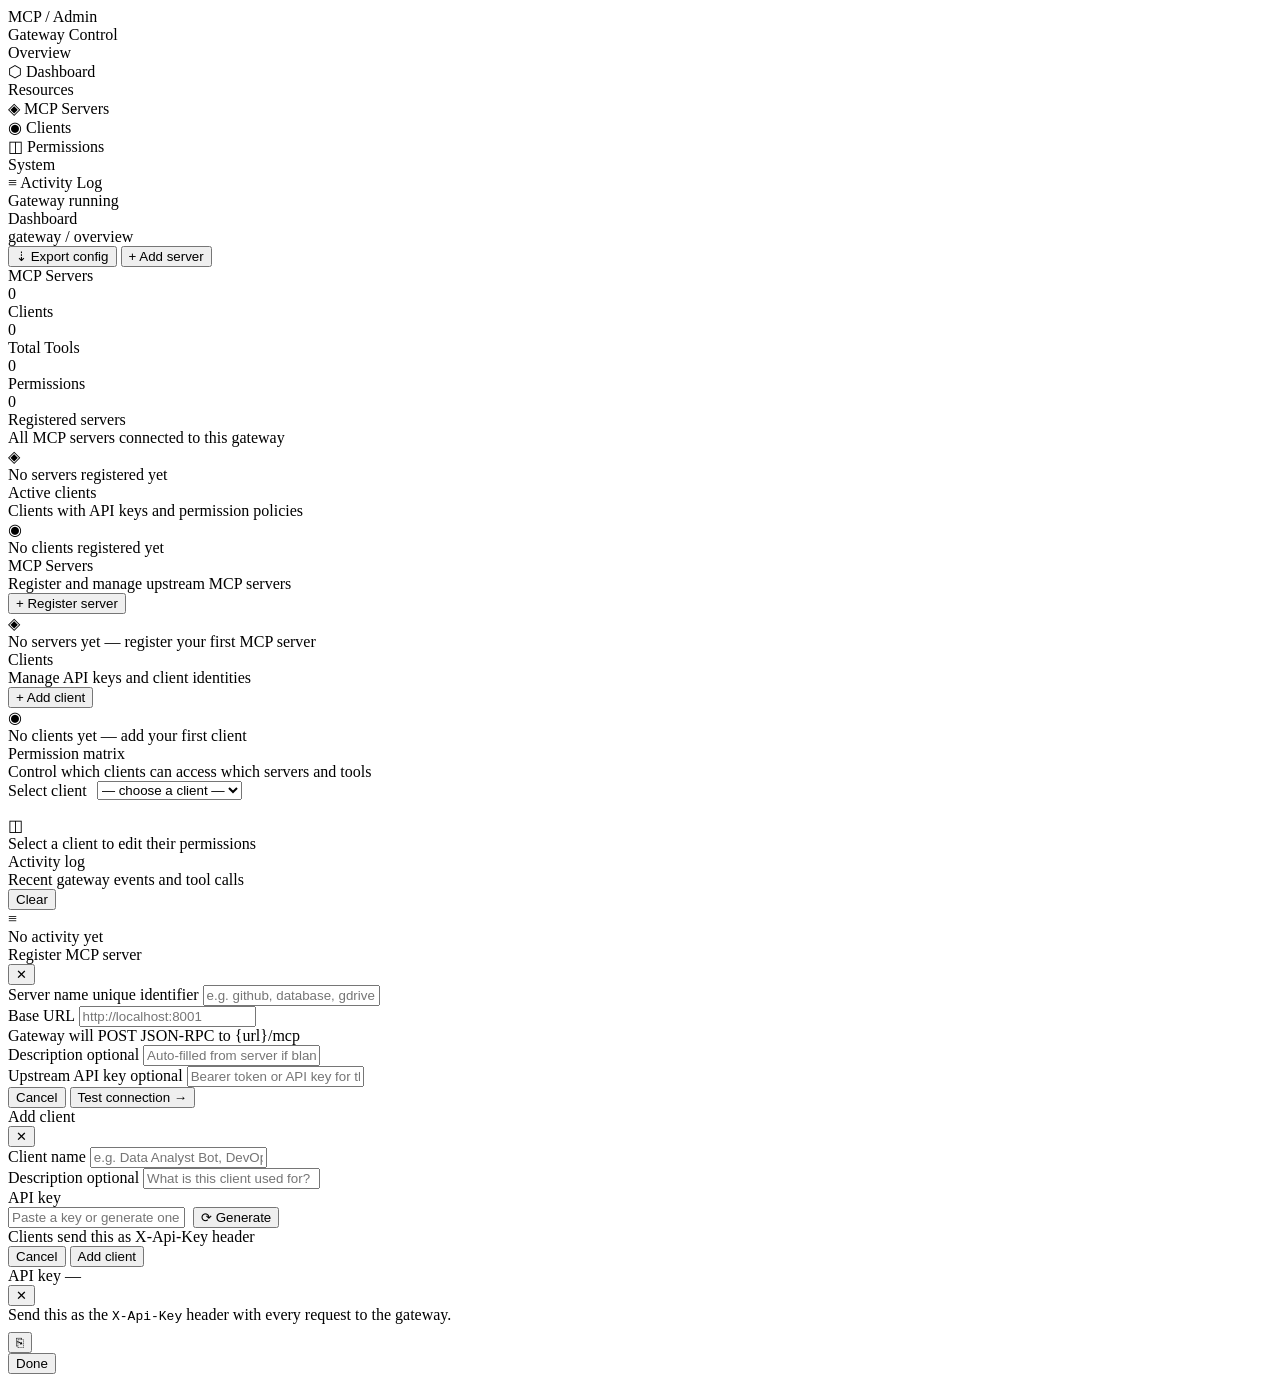
==== src/ui/index.html @ a5937c84 "first commit" ====
<!DOCTYPE html>
<html lang="en">
<head>
<meta charset="UTF-8">
<meta name="viewport" content="width=device-width, initial-scale=1.0">
<title>MCP Gateway — Admin</title>
<link rel="preconnect" href="https://fonts.googleapis.com">
<link href="https://fonts.googleapis.com/css2?family=IBM+Plex+Mono:wght@400;500&family=IBM+Plex+Sans:wght@300;400;500&display=swap" rel="stylesheet">
<link rel="stylesheet" href="/ui/styles.css">
</head>
<body>

<!-- Sidebar -->
<aside class="sidebar">
  <div class="logo">
    <div class="logo-mark">MCP / Admin</div>
    <div class="logo-name">Gateway Control</div>
  </div>
  <nav class="nav">
    <div class="nav-section">Overview</div>
    <div class="nav-item active" data-page="dashboard" onclick="showPage('dashboard')">
      <span class="nav-icon">⬡</span> Dashboard
    </div>
    <div class="nav-section">Resources</div>
    <div class="nav-item" data-page="servers" onclick="showPage('servers')">
      <span class="nav-icon">◈</span> MCP Servers
    </div>
    <div class="nav-item" data-page="clients" onclick="showPage('clients')">
      <span class="nav-icon">◉</span> Clients
    </div>
    <div class="nav-item" data-page="permissions" onclick="showPage('permissions')">
      <span class="nav-icon">◫</span> Permissions
    </div>
    <div class="nav-section">System</div>
    <div class="nav-item" data-page="logs" onclick="showPage('logs')">
      <span class="nav-icon">≡</span> Activity Log
    </div>
  </nav>
  <div class="sidebar-footer">
    <span class="status-dot"></span>
    <span class="status-text">Gateway running</span>
  </div>
</aside>

<!-- Main -->
<main class="main">

  <!-- Topbar -->
  <div class="topbar">
    <div>
      <div class="page-title" id="topbar-title">Dashboard</div>
      <div class="page-breadcrumb" id="topbar-crumb">gateway / overview</div>
    </div>
    <div class="topbar-actions">
      <button class="btn btn-ghost btn-sm" onclick="exportConfig()">⇣ Export config</button>
      <button class="btn btn-primary btn-sm" id="topbar-action-btn" onclick="topbarAction()">+ Add server</button>
    </div>
  </div>

  <!-- ─── DASHBOARD ─── -->
  <div class="content">
  <div class="page active" id="page-dashboard">
    <div class="stats-row">
      <div class="stat-card">
        <div class="stat-label">MCP Servers</div>
        <div class="stat-value stat-accent" id="stat-servers">0</div>
      </div>
      <div class="stat-card">
        <div class="stat-label">Clients</div>
        <div class="stat-value" id="stat-clients">0</div>
      </div>
      <div class="stat-card">
        <div class="stat-label">Total Tools</div>
        <div class="stat-value" id="stat-tools">0</div>
      </div>
      <div class="stat-card">
        <div class="stat-label">Permissions</div>
        <div class="stat-value" id="stat-perms">0</div>
      </div>
    </div>

    <div class="section-header">
      <div>
        <div class="section-title">Registered servers</div>
        <div class="section-subtitle">All MCP servers connected to this gateway</div>
      </div>
    </div>
    <div class="table-wrap" id="dash-servers-table">
      <div class="empty-state"><div class="empty-icon">◈</div>No servers registered yet</div>
    </div>

    <div class="section-header">
      <div>
        <div class="section-title">Active clients</div>
        <div class="section-subtitle">Clients with API keys and permission policies</div>
      </div>
    </div>
    <div class="table-wrap" id="dash-clients-table">
      <div class="empty-state"><div class="empty-icon">◉</div>No clients registered yet</div>
    </div>
  </div>

  <!-- ─── SERVERS PAGE ─── -->
  <div class="page" id="page-servers">
    <div class="section-header">
      <div>
        <div class="section-title">MCP Servers</div>
        <div class="section-subtitle">Register and manage upstream MCP servers</div>
      </div>
      <button class="btn btn-primary btn-sm" onclick="openAddServerModal()">+ Register server</button>
    </div>
    <div class="table-wrap" id="servers-table">
      <div class="empty-state"><div class="empty-icon">◈</div>No servers yet — register your first MCP server</div>
    </div>
  </div>

  <!-- ─── CLIENTS PAGE ─── -->
  <div class="page" id="page-clients">
    <div class="section-header">
      <div>
        <div class="section-title">Clients</div>
        <div class="section-subtitle">Manage API keys and client identities</div>
      </div>
      <button class="btn btn-primary btn-sm" onclick="openAddClientModal()">+ Add client</button>
    </div>
    <div class="table-wrap" id="clients-table">
      <div class="empty-state"><div class="empty-icon">◉</div>No clients yet — add your first client</div>
    </div>
  </div>

  <!-- ─── PERMISSIONS PAGE ─── -->
  <div class="page" id="page-permissions">
    <div class="section-header">
      <div>
        <div class="section-title">Permission matrix</div>
        <div class="section-subtitle">Control which clients can access which servers and tools</div>
      </div>
    </div>

    <div style="margin-bottom:16px; display:flex; gap:10px; align-items:center;">
      <label class="form-label" style="margin:0; white-space:nowrap">Select client</label>
      <select class="form-select" style="max-width:260px;" id="perm-client-select" onchange="renderPermMatrix()">
        <option value="">— choose a client —</option>
      </select>
      <button class="btn btn-primary btn-sm" onclick="savePermissions()" id="save-perm-btn" style="display:none">Save permissions</button>
    </div>

    <div id="perm-matrix-wrap">
      <div class="empty-state" style="background:var(--bg2);border:1px solid var(--border);border-radius:var(--radius);">
        <div class="empty-icon">◫</div>Select a client to edit their permissions
      </div>
    </div>
  </div>

  <!-- ─── LOGS PAGE ─── -->
  <div class="page" id="page-logs">
    <div class="section-header">
      <div>
        <div class="section-title">Activity log</div>
        <div class="section-subtitle">Recent gateway events and tool calls</div>
      </div>
      <button class="btn btn-ghost btn-sm" onclick="clearLogs()">Clear</button>
    </div>
    <div class="table-wrap" id="logs-wrap">
      <div class="empty-state"><div class="empty-icon">≡</div>No activity yet</div>
    </div>
  </div>
  </div>
</main>

<!-- ── Modal: Add Server ── -->
<div class="modal-overlay" id="modal-server">
  <div class="modal" style="width:600px">
    <div class="modal-header">
      <div class="modal-title">Register MCP server</div>
      <button class="modal-close" onclick="closeModal('modal-server')">✕</button>
    </div>
    <div class="modal-body">
      <!-- Step 1: connection details -->
      <div id="srv-step1">
        <div class="form-group">
          <label class="form-label">Server name <span>unique identifier</span></label>
          <input class="form-input" id="srv-name" placeholder="e.g. github, database, gdrive">
        </div>
        <div class="form-group">
          <label class="form-label">Base URL</label>
          <input class="form-input" id="srv-url" placeholder="http://localhost:8001">
          <div class="form-hint">Gateway will POST JSON-RPC to {url}/mcp</div>
        </div>
        <div class="form-group">
          <label class="form-label">Description <span>optional</span></label>
          <input class="form-input" id="srv-desc" placeholder="Auto-filled from server if blank">
        </div>
        <div class="form-group">
          <label class="form-label">Upstream API key <span>optional</span></label>
          <input class="form-input" id="srv-key" placeholder="Bearer token or API key for this server" type="password">
        </div>
      </div>

      <!-- Step 2: preview results -->
      <div id="srv-preview" style="display:none">
        <div id="srv-preview-status" style="margin-bottom:14px;padding:10px 14px;border-radius:8px;font-size:13px;"></div>
        <div id="srv-preview-tabs" style="display:none">
          <div style="display:flex;gap:6px;margin-bottom:12px;" id="srv-tab-bar">
            <button class="btn btn-ghost btn-sm srv-tab active" onclick="showSrvTab('tools')" data-tab="tools">Tools <span id="tc" class="badge badge-blue" style="margin-left:4px">0</span></button>
            <button class="btn btn-ghost btn-sm srv-tab" onclick="showSrvTab('resources')" data-tab="resources">Resources <span id="rc" class="badge badge-amber" style="margin-left:4px">0</span></button>
            <button class="btn btn-ghost btn-sm srv-tab" onclick="showSrvTab('prompts')" data-tab="prompts">Prompts <span id="pc" class="badge badge-gray" style="margin-left:4px">0</span></button>
          </div>
          <div id="srv-tab-tools" class="srv-tab-pane" style="max-height:220px;overflow-y:auto;"></div>
          <div id="srv-tab-resources" class="srv-tab-pane" style="display:none;max-height:220px;overflow-y:auto;"></div>
          <div id="srv-tab-prompts" class="srv-tab-pane" style="display:none;max-height:220px;overflow-y:auto;"></div>
        </div>
      </div>
    </div>
    <div class="modal-footer">
      <button class="btn btn-ghost" id="srv-back-btn" onclick="srvBack()" style="display:none">← Back</button>
      <button class="btn btn-ghost" onclick="closeModal('modal-server')">Cancel</button>
      <button class="btn btn-primary" id="srv-main-btn" onclick="srvMainAction()">Test connection →</button>
    </div>
  </div>
</div>

<!-- ── Modal: Add Client ── -->
<div class="modal-overlay" id="modal-client">
  <div class="modal">
    <div class="modal-header">
      <div class="modal-title">Add client</div>
      <button class="modal-close" onclick="closeModal('modal-client')">✕</button>
    </div>
    <div class="modal-body">
      <div class="form-group">
        <label class="form-label">Client name</label>
        <input class="form-input" id="cli-name" placeholder="e.g. Data Analyst Bot, DevOps Agent">
      </div>
      <div class="form-group">
        <label class="form-label">Description <span>optional</span></label>
        <input class="form-input" id="cli-desc" placeholder="What is this client used for?">
      </div>
      <div class="form-group">
        <label class="form-label">API key</label>
        <div style="display:flex; gap:8px;">
          <input class="form-input" id="cli-key" placeholder="Paste a key or generate one">
          <button class="btn btn-ghost" onclick="generateKey()" style="white-space:nowrap; flex-shrink:0;">⟳ Generate</button>
        </div>
        <div class="form-hint">Clients send this as X-Api-Key header</div>
      </div>
    </div>
    <div class="modal-footer">
      <button class="btn btn-ghost" onclick="closeModal('modal-client')">Cancel</button>
      <button class="btn btn-primary" onclick="saveClient()">Add client</button>
    </div>
  </div>
</div>

<!-- ── Modal: View Key ── -->
<div class="modal-overlay" id="modal-key">
  <div class="modal">
    <div class="modal-header">
      <div class="modal-title">API key — <span id="key-modal-client"></span></div>
      <button class="modal-close" onclick="closeModal('modal-key')">✕</button>
    </div>
    <div class="modal-body">
      <div class="form-hint" style="margin-bottom:8px;">Send this as the <code style="color:var(--accent)">X-Api-Key</code> header with every request to the gateway.</div>
      <div class="key-display">
        <div class="key-value" id="key-modal-value"></div>
        <button class="key-copy" onclick="copyKey()" title="Copy">⎘</button>
      </div>
    </div>
    <div class="modal-footer">
      <button class="btn btn-primary" onclick="closeModal('modal-key')">Done</button>
    </div>
  </div>
</div>

<script src="/ui/app.js"></script>
</body>
</html>
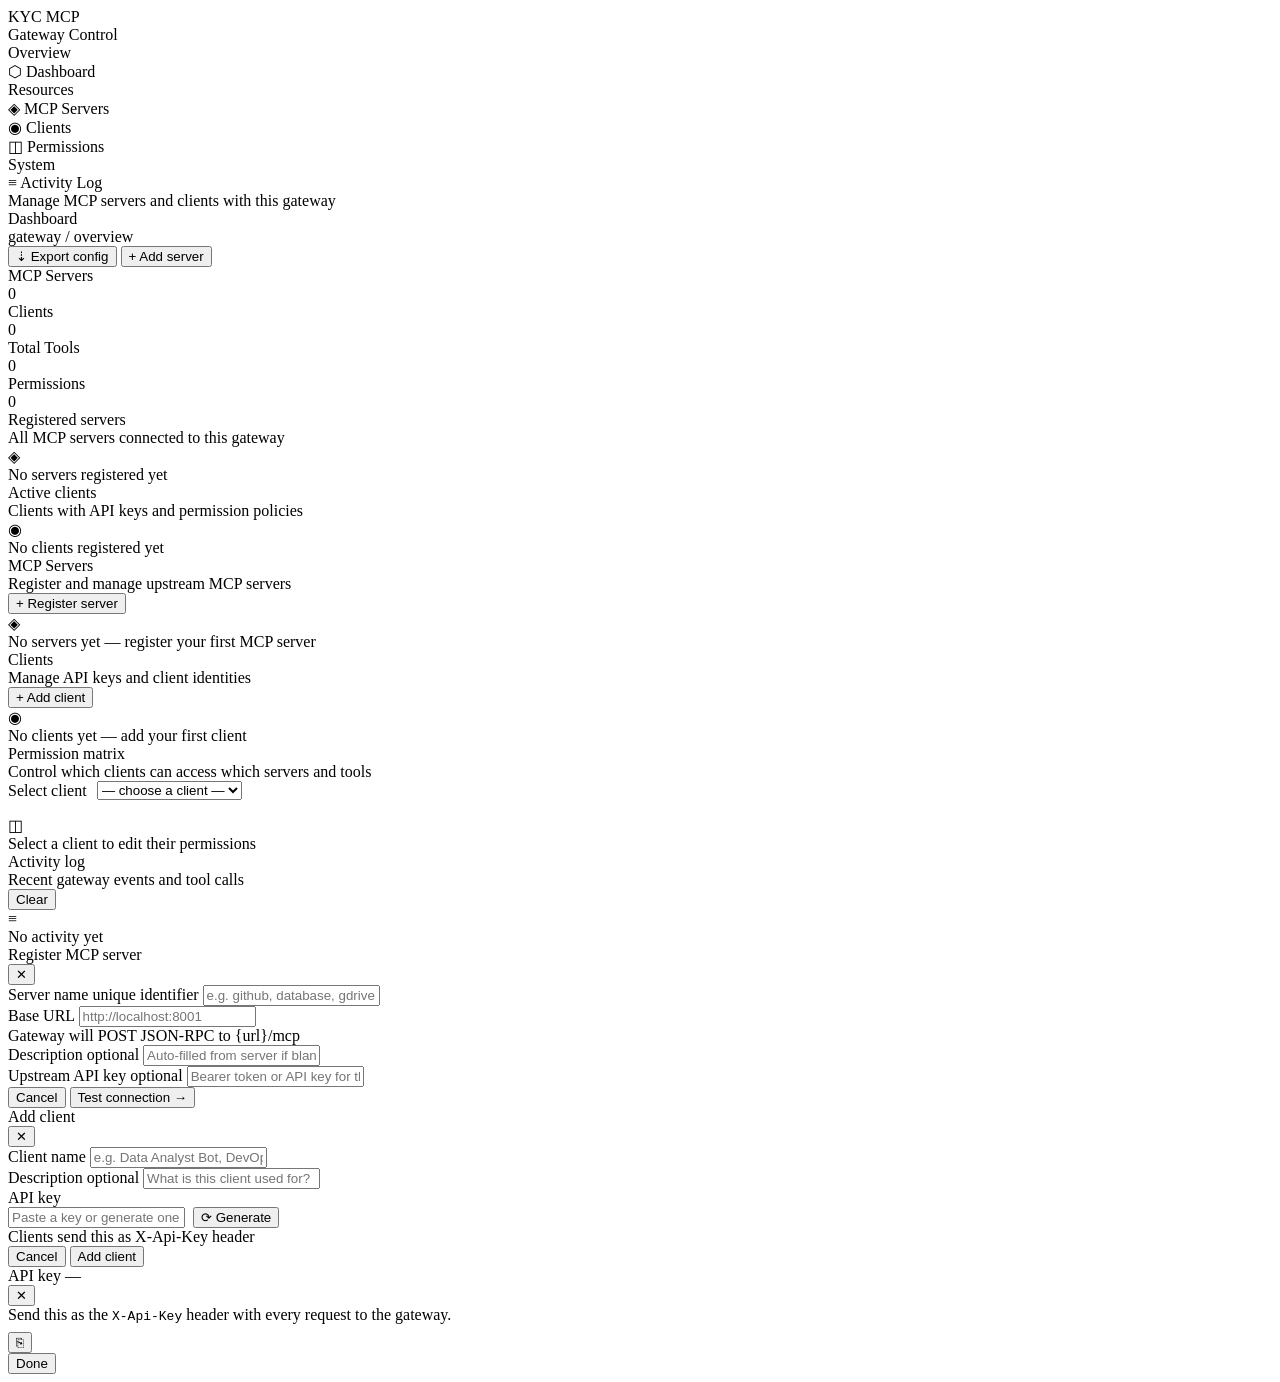
==== commit 02d26460: "improvise the mcp server compatibility" ====
--- a/src/ui/index.html
+++ b/src/ui/index.html
@@ -3,7 +3,10 @@
 <head>
 <meta charset="UTF-8">
 <meta name="viewport" content="width=device-width, initial-scale=1.0">
-<title>MCP Gateway — Admin</title>
+<title>KYC MCP Gateway</title>
+<link rel="icon" type="image/x-icon" href="/ui/favicon.ico">
+<!-- favicon="data:image/svg+xml,<svg xmlns=%22http://www.w3.org/2000/svg%22 viewBox=%220 0 100 100%22><text y=%22.9em%22 font-size=%2290%22>⚡</text></svg>" -->
+<!-- <link favicon="data:image/svg+xml,<svg xmlns=%22http://www.w3.org/2000/svg%22 viewBox=%220 0 100 100%22><text y=%22.9em%22 font-size=%2290%22>⚡</text></svg>" -->
 <link rel="preconnect" href="https://fonts.googleapis.com">
 <link href="https://fonts.googleapis.com/css2?family=IBM+Plex+Mono:wght@400;500&family=IBM+Plex+Sans:wght@300;400;500&display=swap" rel="stylesheet">
 <link rel="stylesheet" href="/ui/styles.css">
@@ -13,7 +16,7 @@
 <!-- Sidebar -->
 <aside class="sidebar">
   <div class="logo">
-    <div class="logo-mark">MCP / Admin</div>
+    <div class="logo-mark">KYC MCP</div>
     <div class="logo-name">Gateway Control</div>
   </div>
   <nav class="nav">
@@ -37,8 +40,9 @@
     </div>
   </nav>
   <div class="sidebar-footer">
-    <span class="status-dot"></span>
-    <span class="status-text">Gateway running</span>
+    
+    <!-- <span class="status-dot"></span> -->
+    <span id="footer-status">Manage MCP servers and clients with this gateway</span>
   </div>
 </aside>
 
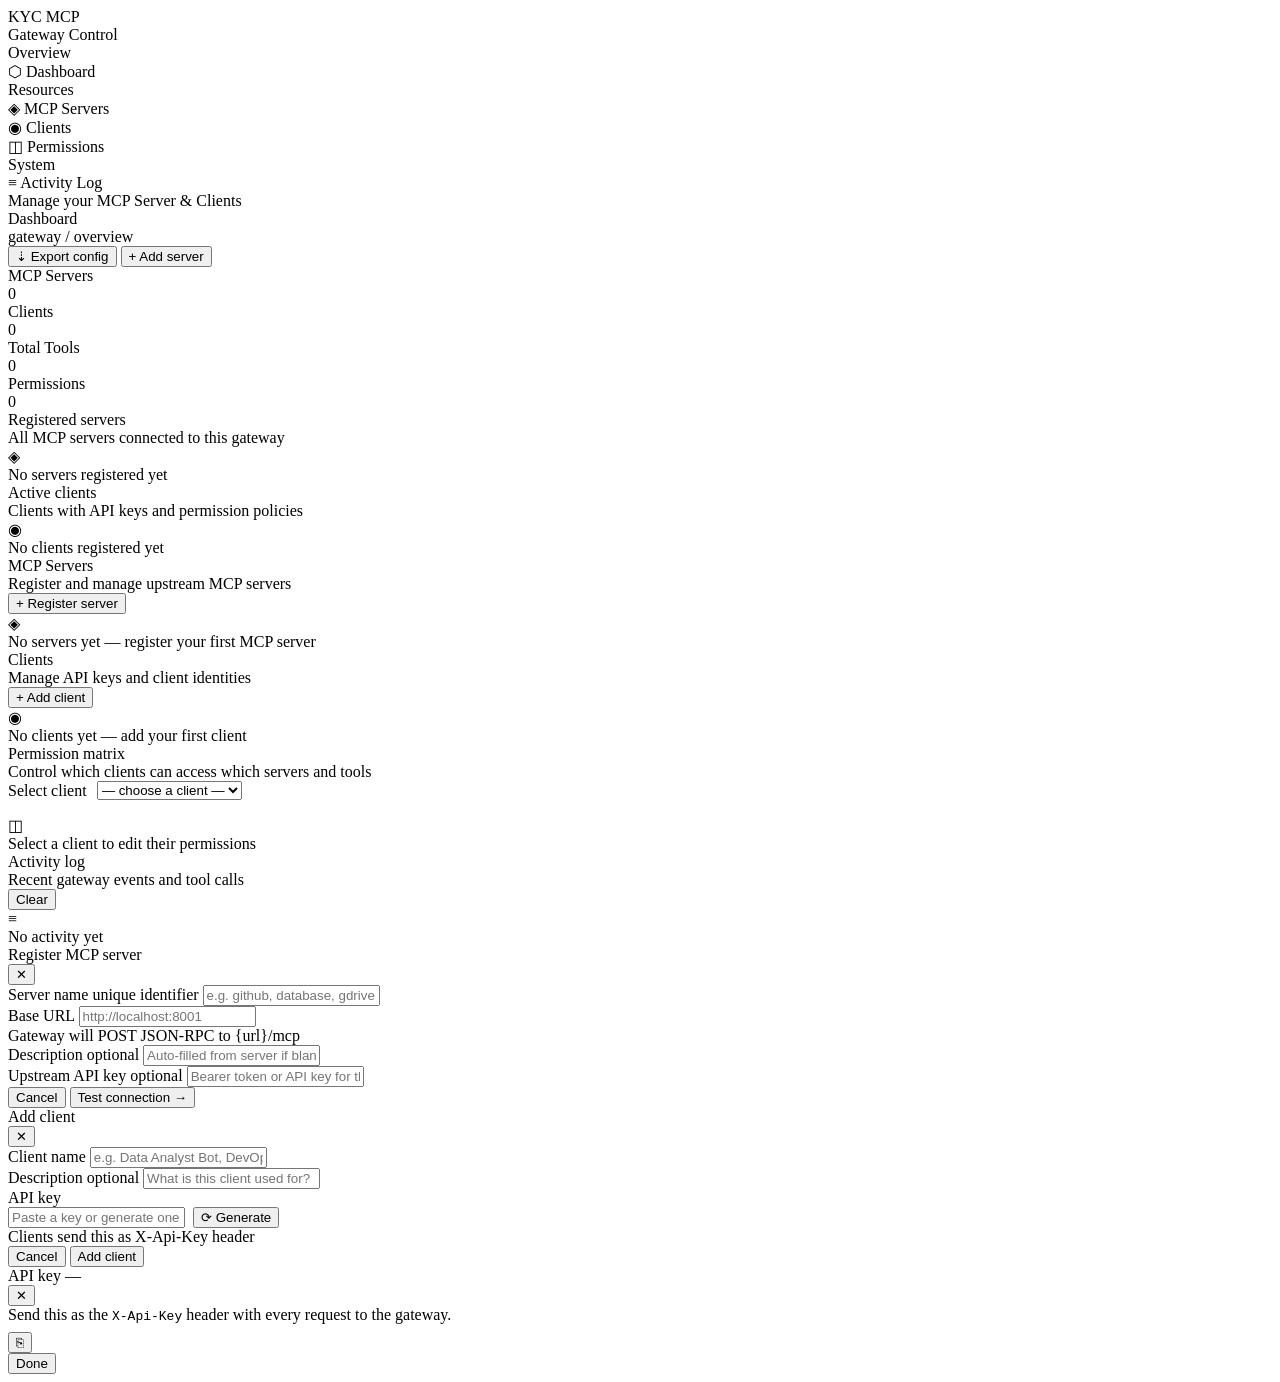
==== commit 85166629: "updated the sse server issue" ====
--- a/src/ui/index.html
+++ b/src/ui/index.html
@@ -4,7 +4,7 @@
 <meta charset="UTF-8">
 <meta name="viewport" content="width=device-width, initial-scale=1.0">
 <title>KYC MCP Gateway</title>
-<link rel="icon" type="image/x-icon" href="/ui/favicon.ico">
+<!-- <link rel="icon" type="image/x-icon" href="/ui/favicon.ico"> -->
 <!-- favicon="data:image/svg+xml,<svg xmlns=%22http://www.w3.org/2000/svg%22 viewBox=%220 0 100 100%22><text y=%22.9em%22 font-size=%2290%22>⚡</text></svg>" -->
 <!-- <link favicon="data:image/svg+xml,<svg xmlns=%22http://www.w3.org/2000/svg%22 viewBox=%220 0 100 100%22><text y=%22.9em%22 font-size=%2290%22>⚡</text></svg>" -->
 <link rel="preconnect" href="https://fonts.googleapis.com">
@@ -40,9 +40,7 @@
     </div>
   </nav>
   <div class="sidebar-footer">
-    
-    <!-- <span class="status-dot"></span> -->
-    <span id="footer-status">Manage MCP servers and clients with this gateway</span>
+    <span id="footer-status" class="status-text">Manage your MCP Server & Clients</span>
   </div>
 </aside>
 
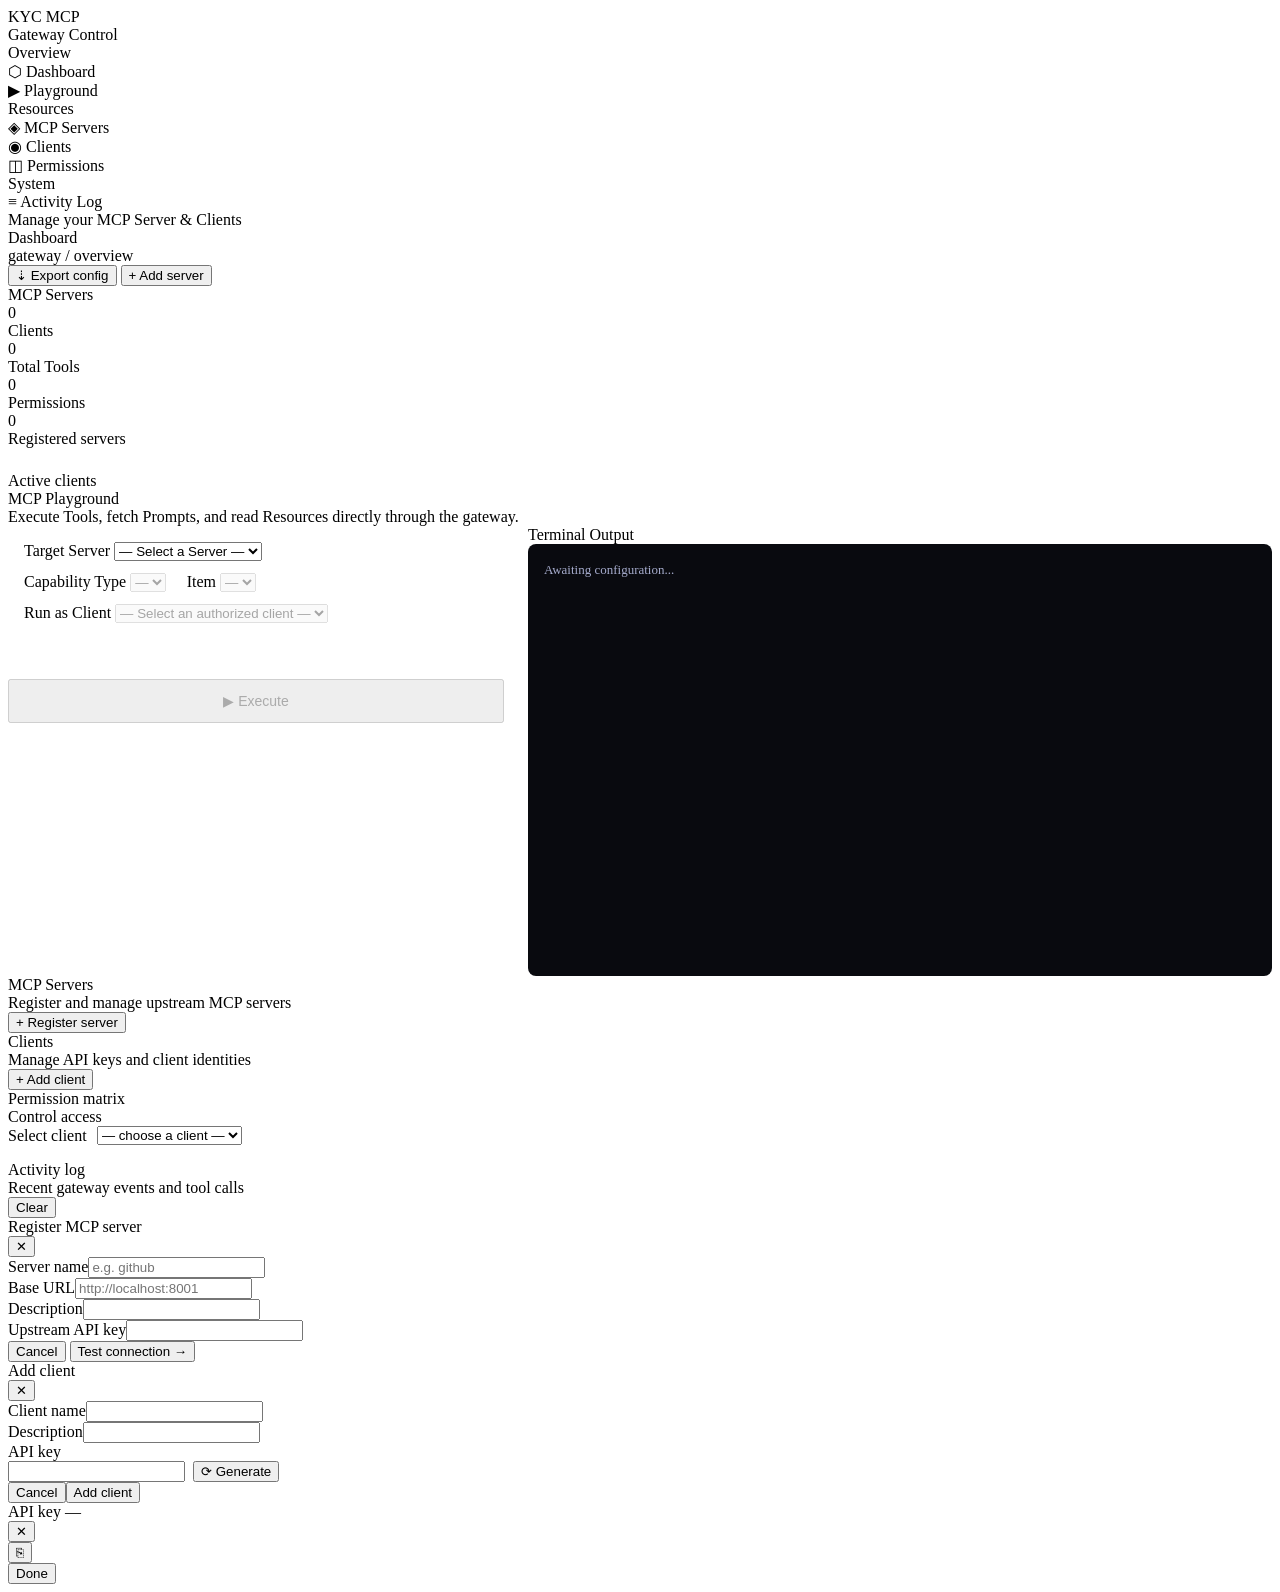
==== commit 1be4c7ca: "added play ground to test server capability" ====
--- a/src/ui/index.html
+++ b/src/ui/index.html
@@ -4,16 +4,26 @@
 <meta charset="UTF-8">
 <meta name="viewport" content="width=device-width, initial-scale=1.0">
 <title>KYC MCP Gateway</title>
-<!-- <link rel="icon" type="image/x-icon" href="/ui/favicon.ico"> -->
-<!-- favicon="data:image/svg+xml,<svg xmlns=%22http://www.w3.org/2000/svg%22 viewBox=%220 0 100 100%22><text y=%22.9em%22 font-size=%2290%22>⚡</text></svg>" -->
-<!-- <link favicon="data:image/svg+xml,<svg xmlns=%22http://www.w3.org/2000/svg%22 viewBox=%220 0 100 100%22><text y=%22.9em%22 font-size=%2290%22>⚡</text></svg>" -->
+<link rel="icon" type="image/png" href="./ui/icon.png">
 <link rel="preconnect" href="https://fonts.googleapis.com">
 <link href="https://fonts.googleapis.com/css2?family=IBM+Plex+Mono:wght@400;500&family=IBM+Plex+Sans:wght@300;400;500&display=swap" rel="stylesheet">
 <link rel="stylesheet" href="/ui/styles.css">
+<style>
+  /* Playground Specific Layout */
+  .pg-layout { display: flex; gap: 24px; align-items: stretch; }
+  .pg-controls { flex: 1; min-width: 300px; display: flex; flex-direction: column; gap: 16px; }
+  .pg-terminal-wrap { flex: 1.5; display: flex; flex-direction: column; min-width: 400px; }
+  .pg-terminal {
+    flex: 1; background: #090a0f; border: 1px solid var(--border); border-radius: 8px; padding: 16px;
+    font-family: var(--mono); font-size: 13px; color: #a6accd; overflow-y: auto; white-space: pre-wrap; word-wrap: break-word; line-height: 1.5; min-height: 400px; max-height: 600px;
+  }
+  .pg-terminal::-webkit-scrollbar { width: 8px; }
+  .pg-terminal::-webkit-scrollbar-track { background: #090a0f; border-radius: 8px; }
+  .pg-terminal::-webkit-scrollbar-thumb { background: #2a2e40; border-radius: 4px; }
+</style>
 </head>
 <body>
 
-<!-- Sidebar -->
 <aside class="sidebar">
   <div class="logo">
     <div class="logo-mark">KYC MCP</div>
@@ -24,6 +34,9 @@
     <div class="nav-item active" data-page="dashboard" onclick="showPage('dashboard')">
       <span class="nav-icon">⬡</span> Dashboard
     </div>
+    <div class="nav-item" data-page="playground" onclick="showPage('playground')">
+      <span class="nav-icon">▶</span> Playground
+    </div>
     <div class="nav-section">Resources</div>
     <div class="nav-item" data-page="servers" onclick="showPage('servers')">
       <span class="nav-icon">◈</span> MCP Servers
@@ -44,10 +57,8 @@
   </div>
 </aside>
 
-<!-- Main -->
 <main class="main">
 
-  <!-- Topbar -->
   <div class="topbar">
     <div>
       <div class="page-title" id="topbar-title">Dashboard</div>
@@ -59,159 +70,127 @@
     </div>
   </div>
 
-  <!-- ─── DASHBOARD ─── -->
   <div class="content">
   <div class="page active" id="page-dashboard">
     <div class="stats-row">
-      <div class="stat-card">
-        <div class="stat-label">MCP Servers</div>
-        <div class="stat-value stat-accent" id="stat-servers">0</div>
-      </div>
-      <div class="stat-card">
-        <div class="stat-label">Clients</div>
-        <div class="stat-value" id="stat-clients">0</div>
-      </div>
-      <div class="stat-card">
-        <div class="stat-label">Total Tools</div>
-        <div class="stat-value" id="stat-tools">0</div>
-      </div>
-      <div class="stat-card">
-        <div class="stat-label">Permissions</div>
-        <div class="stat-value" id="stat-perms">0</div>
-      </div>
-    </div>
-
+      <div class="stat-card"><div class="stat-label">MCP Servers</div><div class="stat-value stat-accent" id="stat-servers">0</div></div>
+      <div class="stat-card"><div class="stat-label">Clients</div><div class="stat-value" id="stat-clients">0</div></div>
+      <div class="stat-card"><div class="stat-label">Total Tools</div><div class="stat-value" id="stat-tools">0</div></div>
+      <div class="stat-card"><div class="stat-label">Permissions</div><div class="stat-value" id="stat-perms">0</div></div>
+    </div>
+    <div class="section-header"><div><div class="section-title">Registered servers</div></div></div>
+    <div class="table-wrap" id="dash-servers-table"></div>
+    <div class="section-header" style="margin-top:24px;"><div><div class="section-title">Active clients</div></div></div>
+    <div class="table-wrap" id="dash-clients-table"></div>
+  </div>
+
+  <div class="page" id="page-playground">
     <div class="section-header">
       <div>
-        <div class="section-title">Registered servers</div>
-        <div class="section-subtitle">All MCP servers connected to this gateway</div>
-      </div>
-    </div>
-    <div class="table-wrap" id="dash-servers-table">
-      <div class="empty-state"><div class="empty-icon">◈</div>No servers registered yet</div>
-    </div>
-
-    <div class="section-header">
-      <div>
-        <div class="section-title">Active clients</div>
-        <div class="section-subtitle">Clients with API keys and permission policies</div>
-      </div>
-    </div>
-    <div class="table-wrap" id="dash-clients-table">
-      <div class="empty-state"><div class="empty-icon">◉</div>No clients registered yet</div>
-    </div>
-  </div>
-
-  <!-- ─── SERVERS PAGE ─── -->
+        <div class="section-title">MCP Playground</div>
+        <div class="section-subtitle">Execute Tools, fetch Prompts, and read Resources directly through the gateway.</div>
+      </div>
+    </div>
+    
+    <div class="pg-layout">
+      <div class="pg-controls">
+        <div style="background:var(--bg2); padding:16px; border-radius:8px; border:1px solid var(--border); display:flex; flex-direction:column; gap:12px;">
+          
+          <div class="form-group" style="margin:0;">
+            <label class="form-label">Target Server</label>
+            <select class="form-select" id="pg-server" onchange="pgUpdateTypes()">
+              <option value="">— Select a Server —</option>
+            </select>
+          </div>
+
+          <div style="display:flex; gap:12px;">
+            <div class="form-group" style="margin:0; flex:1;">
+              <label class="form-label">Capability Type</label>
+              <select class="form-select" id="pg-type" onchange="pgUpdateItems()" disabled>
+                <option value="">—</option>
+              </select>
+            </div>
+            <div class="form-group" style="margin:0; flex:2;">
+              <label class="form-label">Item</label>
+              <select class="form-select" id="pg-item" onchange="pgUpdateInputs()" disabled>
+                <option value="">—</option>
+              </select>
+            </div>
+          </div>
+
+          <div class="form-group" style="margin:0;">
+            <label class="form-label">Run as Client</label>
+            <select class="form-select" id="pg-client" disabled>
+              <option value="">— Select an authorized client —</option>
+            </select>
+          </div>
+
+        </div>
+
+        <div id="pg-dynamic-inputs" style="display:flex; flex-direction:column; gap:12px;">
+          </div>
+
+        <button class="btn btn-primary" id="pg-execute-btn" style="padding:12px; font-size:14px; margin-top:8px;" onclick="executePlayground()" disabled>▶ Execute</button>
+      </div>
+
+      <div class="pg-terminal-wrap">
+        <div class="form-label" style="display:flex; justify-content:space-between;">
+          <span>Terminal Output</span>
+          <span id="pg-status-badge"></span>
+        </div>
+        <div class="pg-terminal" id="pg-output">Awaiting configuration...</div>
+      </div>
+    </div>
+  </div>
+
   <div class="page" id="page-servers">
     <div class="section-header">
-      <div>
-        <div class="section-title">MCP Servers</div>
-        <div class="section-subtitle">Register and manage upstream MCP servers</div>
-      </div>
+      <div><div class="section-title">MCP Servers</div><div class="section-subtitle">Register and manage upstream MCP servers</div></div>
       <button class="btn btn-primary btn-sm" onclick="openAddServerModal()">+ Register server</button>
     </div>
-    <div class="table-wrap" id="servers-table">
-      <div class="empty-state"><div class="empty-icon">◈</div>No servers yet — register your first MCP server</div>
-    </div>
-  </div>
-
-  <!-- ─── CLIENTS PAGE ─── -->
+    <div class="table-wrap" id="servers-table"></div>
+  </div>
+
   <div class="page" id="page-clients">
     <div class="section-header">
-      <div>
-        <div class="section-title">Clients</div>
-        <div class="section-subtitle">Manage API keys and client identities</div>
-      </div>
+      <div><div class="section-title">Clients</div><div class="section-subtitle">Manage API keys and client identities</div></div>
       <button class="btn btn-primary btn-sm" onclick="openAddClientModal()">+ Add client</button>
     </div>
-    <div class="table-wrap" id="clients-table">
-      <div class="empty-state"><div class="empty-icon">◉</div>No clients yet — add your first client</div>
-    </div>
-  </div>
-
-  <!-- ─── PERMISSIONS PAGE ─── -->
+    <div class="table-wrap" id="clients-table"></div>
+  </div>
+
   <div class="page" id="page-permissions">
-    <div class="section-header">
-      <div>
-        <div class="section-title">Permission matrix</div>
-        <div class="section-subtitle">Control which clients can access which servers and tools</div>
-      </div>
-    </div>
-
+    <div class="section-header"><div><div class="section-title">Permission matrix</div><div class="section-subtitle">Control access</div></div></div>
     <div style="margin-bottom:16px; display:flex; gap:10px; align-items:center;">
       <label class="form-label" style="margin:0; white-space:nowrap">Select client</label>
-      <select class="form-select" style="max-width:260px;" id="perm-client-select" onchange="renderPermMatrix()">
-        <option value="">— choose a client —</option>
-      </select>
+      <select class="form-select" style="max-width:260px;" id="perm-client-select" onchange="renderPermMatrix()"><option value="">— choose a client —</option></select>
       <button class="btn btn-primary btn-sm" onclick="savePermissions()" id="save-perm-btn" style="display:none">Save permissions</button>
     </div>
-
-    <div id="perm-matrix-wrap">
-      <div class="empty-state" style="background:var(--bg2);border:1px solid var(--border);border-radius:var(--radius);">
-        <div class="empty-icon">◫</div>Select a client to edit their permissions
-      </div>
-    </div>
-  </div>
-
-  <!-- ─── LOGS PAGE ─── -->
+    <div id="perm-matrix-wrap"></div>
+  </div>
+
   <div class="page" id="page-logs">
     <div class="section-header">
-      <div>
-        <div class="section-title">Activity log</div>
-        <div class="section-subtitle">Recent gateway events and tool calls</div>
-      </div>
+      <div><div class="section-title">Activity log</div><div class="section-subtitle">Recent gateway events and tool calls</div></div>
       <button class="btn btn-ghost btn-sm" onclick="clearLogs()">Clear</button>
     </div>
-    <div class="table-wrap" id="logs-wrap">
-      <div class="empty-state"><div class="empty-icon">≡</div>No activity yet</div>
-    </div>
+    <div class="table-wrap" id="logs-wrap"></div>
   </div>
   </div>
 </main>
 
-<!-- ── Modal: Add Server ── -->
 <div class="modal-overlay" id="modal-server">
   <div class="modal" style="width:600px">
-    <div class="modal-header">
-      <div class="modal-title">Register MCP server</div>
-      <button class="modal-close" onclick="closeModal('modal-server')">✕</button>
-    </div>
+    <div class="modal-header"><div class="modal-title">Register MCP server</div><button class="modal-close" onclick="closeModal('modal-server')">✕</button></div>
     <div class="modal-body">
-      <!-- Step 1: connection details -->
       <div id="srv-step1">
-        <div class="form-group">
-          <label class="form-label">Server name <span>unique identifier</span></label>
-          <input class="form-input" id="srv-name" placeholder="e.g. github, database, gdrive">
-        </div>
-        <div class="form-group">
-          <label class="form-label">Base URL</label>
-          <input class="form-input" id="srv-url" placeholder="http://localhost:8001">
-          <div class="form-hint">Gateway will POST JSON-RPC to {url}/mcp</div>
-        </div>
-        <div class="form-group">
-          <label class="form-label">Description <span>optional</span></label>
-          <input class="form-input" id="srv-desc" placeholder="Auto-filled from server if blank">
-        </div>
-        <div class="form-group">
-          <label class="form-label">Upstream API key <span>optional</span></label>
-          <input class="form-input" id="srv-key" placeholder="Bearer token or API key for this server" type="password">
-        </div>
-      </div>
-
-      <!-- Step 2: preview results -->
+        <div class="form-group"><label class="form-label">Server name</label><input class="form-input" id="srv-name" placeholder="e.g. github"></div>
+        <div class="form-group"><label class="form-label">Base URL</label><input class="form-input" id="srv-url" placeholder="http://localhost:8001"></div>
+        <div class="form-group"><label class="form-label">Description</label><input class="form-input" id="srv-desc"></div>
+        <div class="form-group"><label class="form-label">Upstream API key</label><input class="form-input" id="srv-key" type="password"></div>
+      </div>
       <div id="srv-preview" style="display:none">
         <div id="srv-preview-status" style="margin-bottom:14px;padding:10px 14px;border-radius:8px;font-size:13px;"></div>
-        <div id="srv-preview-tabs" style="display:none">
-          <div style="display:flex;gap:6px;margin-bottom:12px;" id="srv-tab-bar">
-            <button class="btn btn-ghost btn-sm srv-tab active" onclick="showSrvTab('tools')" data-tab="tools">Tools <span id="tc" class="badge badge-blue" style="margin-left:4px">0</span></button>
-            <button class="btn btn-ghost btn-sm srv-tab" onclick="showSrvTab('resources')" data-tab="resources">Resources <span id="rc" class="badge badge-amber" style="margin-left:4px">0</span></button>
-            <button class="btn btn-ghost btn-sm srv-tab" onclick="showSrvTab('prompts')" data-tab="prompts">Prompts <span id="pc" class="badge badge-gray" style="margin-left:4px">0</span></button>
-          </div>
-          <div id="srv-tab-tools" class="srv-tab-pane" style="max-height:220px;overflow-y:auto;"></div>
-          <div id="srv-tab-resources" class="srv-tab-pane" style="display:none;max-height:220px;overflow-y:auto;"></div>
-          <div id="srv-tab-prompts" class="srv-tab-pane" style="display:none;max-height:220px;overflow-y:auto;"></div>
-        </div>
       </div>
     </div>
     <div class="modal-footer">
@@ -222,58 +201,31 @@
   </div>
 </div>
 
-<!-- ── Modal: Add Client ── -->
 <div class="modal-overlay" id="modal-client">
   <div class="modal">
-    <div class="modal-header">
-      <div class="modal-title">Add client</div>
-      <button class="modal-close" onclick="closeModal('modal-client')">✕</button>
-    </div>
+    <div class="modal-header"><div class="modal-title">Add client</div><button class="modal-close" onclick="closeModal('modal-client')">✕</button></div>
     <div class="modal-body">
-      <div class="form-group">
-        <label class="form-label">Client name</label>
-        <input class="form-input" id="cli-name" placeholder="e.g. Data Analyst Bot, DevOps Agent">
-      </div>
-      <div class="form-group">
-        <label class="form-label">Description <span>optional</span></label>
-        <input class="form-input" id="cli-desc" placeholder="What is this client used for?">
-      </div>
+      <div class="form-group"><label class="form-label">Client name</label><input class="form-input" id="cli-name"></div>
+      <div class="form-group"><label class="form-label">Description</label><input class="form-input" id="cli-desc"></div>
       <div class="form-group">
         <label class="form-label">API key</label>
         <div style="display:flex; gap:8px;">
-          <input class="form-input" id="cli-key" placeholder="Paste a key or generate one">
-          <button class="btn btn-ghost" onclick="generateKey()" style="white-space:nowrap; flex-shrink:0;">⟳ Generate</button>
+          <input class="form-input" id="cli-key"><button class="btn btn-ghost" onclick="generateKey()" style="white-space:nowrap;">⟳ Generate</button>
         </div>
-        <div class="form-hint">Clients send this as X-Api-Key header</div>
-      </div>
-    </div>
-    <div class="modal-footer">
-      <button class="btn btn-ghost" onclick="closeModal('modal-client')">Cancel</button>
-      <button class="btn btn-primary" onclick="saveClient()">Add client</button>
-    </div>
+      </div>
+    </div>
+    <div class="modal-footer"><button class="btn btn-ghost" onclick="closeModal('modal-client')">Cancel</button><button class="btn btn-primary" onclick="saveClient()">Add client</button></div>
   </div>
 </div>
 
-<!-- ── Modal: View Key ── -->
 <div class="modal-overlay" id="modal-key">
   <div class="modal">
-    <div class="modal-header">
-      <div class="modal-title">API key — <span id="key-modal-client"></span></div>
-      <button class="modal-close" onclick="closeModal('modal-key')">✕</button>
-    </div>
-    <div class="modal-body">
-      <div class="form-hint" style="margin-bottom:8px;">Send this as the <code style="color:var(--accent)">X-Api-Key</code> header with every request to the gateway.</div>
-      <div class="key-display">
-        <div class="key-value" id="key-modal-value"></div>
-        <button class="key-copy" onclick="copyKey()" title="Copy">⎘</button>
-      </div>
-    </div>
-    <div class="modal-footer">
-      <button class="btn btn-primary" onclick="closeModal('modal-key')">Done</button>
-    </div>
+    <div class="modal-header"><div class="modal-title">API key — <span id="key-modal-client"></span></div><button class="modal-close" onclick="closeModal('modal-key')">✕</button></div>
+    <div class="modal-body"><div class="key-display"><div class="key-value" id="key-modal-value"></div><button class="key-copy" onclick="copyKey()">⎘</button></div></div>
+    <div class="modal-footer"><button class="btn btn-primary" onclick="closeModal('modal-key')">Done</button></div>
   </div>
 </div>
 
 <script src="/ui/app.js"></script>
 </body>
-</html>
+</html>
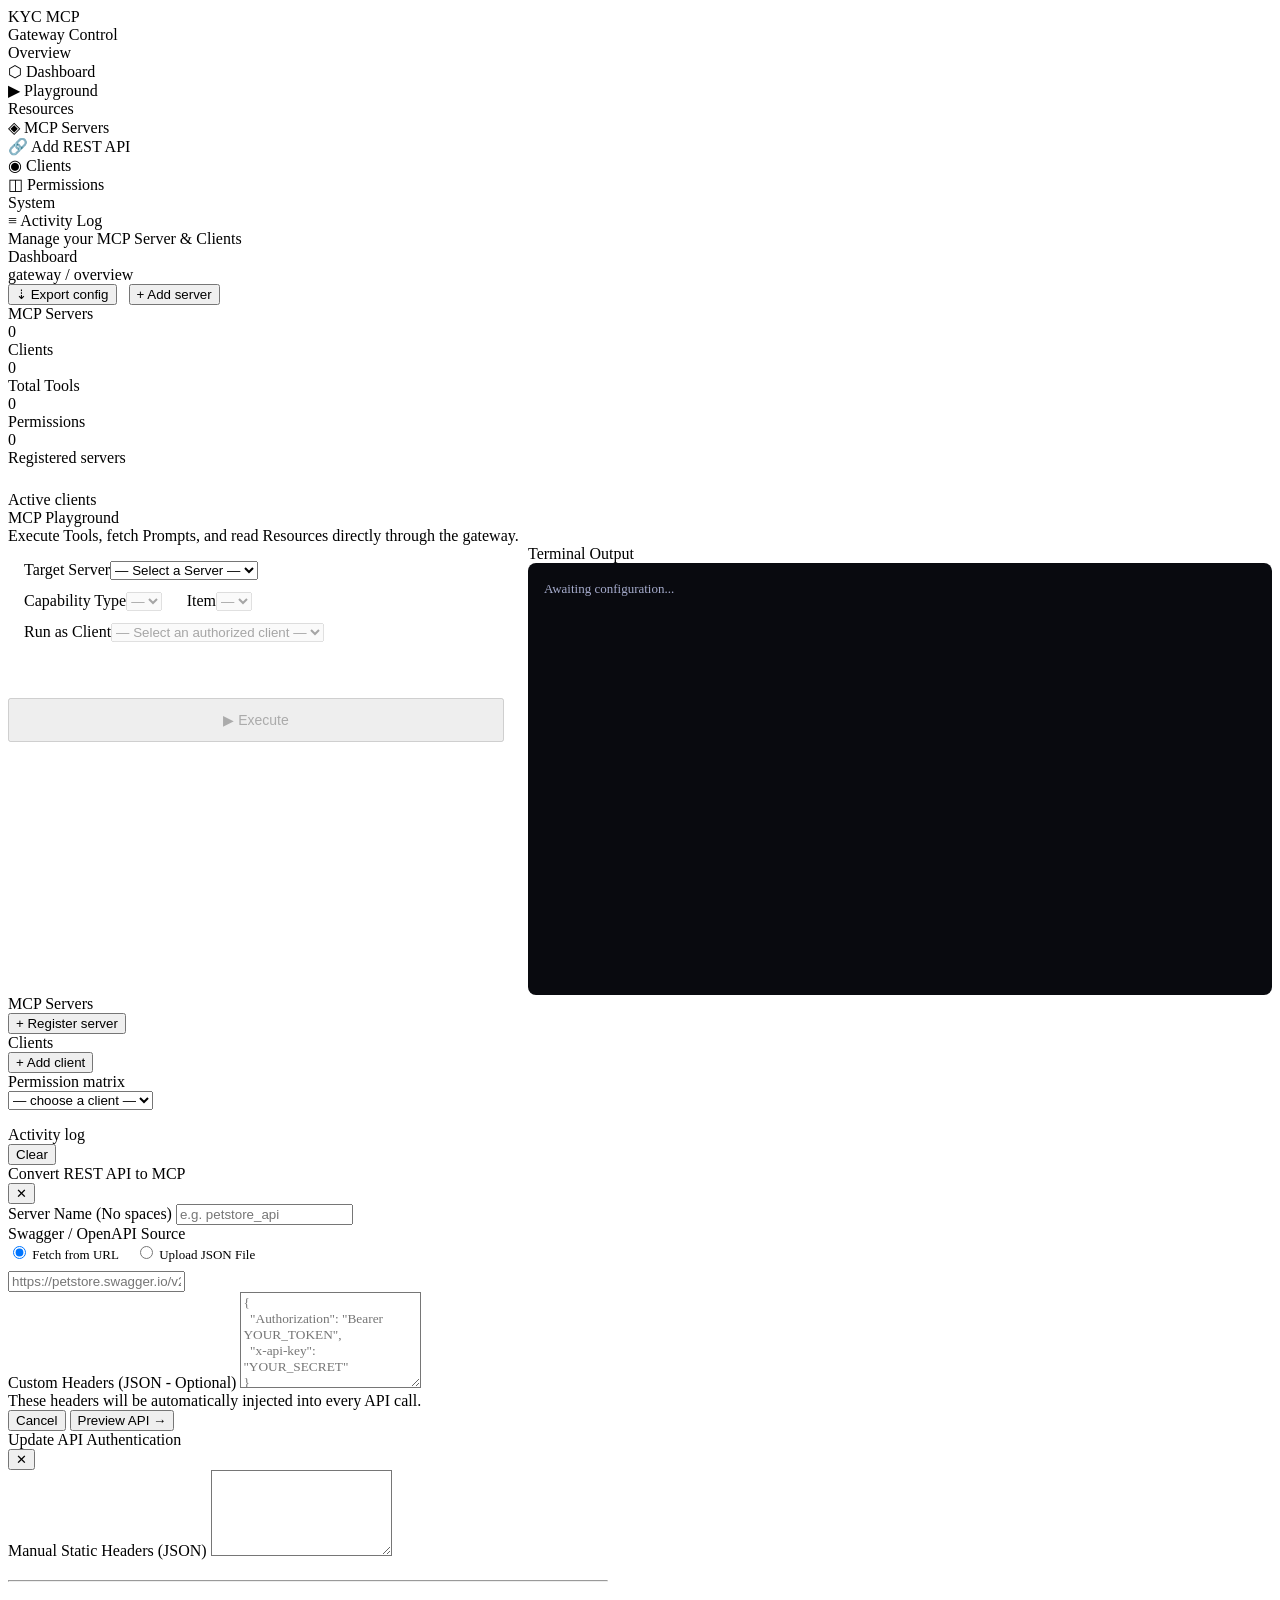
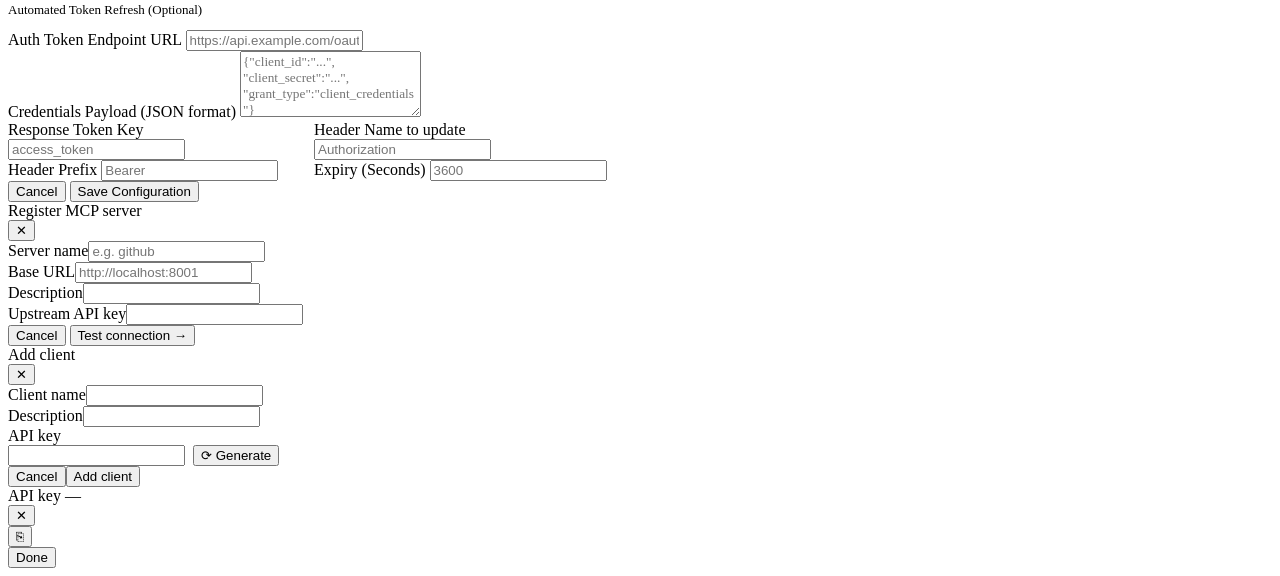
==== commit e47f4d9e: "addede feature to convert any rest endpoint to mcp server" ====
--- a/src/ui/index.html
+++ b/src/ui/index.html
@@ -9,14 +9,10 @@
 <link href="https://fonts.googleapis.com/css2?family=IBM+Plex+Mono:wght@400;500&family=IBM+Plex+Sans:wght@300;400;500&display=swap" rel="stylesheet">
 <link rel="stylesheet" href="/ui/styles.css">
 <style>
-  /* Playground Specific Layout */
   .pg-layout { display: flex; gap: 24px; align-items: stretch; }
   .pg-controls { flex: 1; min-width: 300px; display: flex; flex-direction: column; gap: 16px; }
   .pg-terminal-wrap { flex: 1.5; display: flex; flex-direction: column; min-width: 400px; }
-  .pg-terminal {
-    flex: 1; background: #090a0f; border: 1px solid var(--border); border-radius: 8px; padding: 16px;
-    font-family: var(--mono); font-size: 13px; color: #a6accd; overflow-y: auto; white-space: pre-wrap; word-wrap: break-word; line-height: 1.5; min-height: 400px; max-height: 600px;
-  }
+  .pg-terminal { flex: 1; background: #090a0f; border: 1px solid var(--border); border-radius: 8px; padding: 16px; font-family: var(--mono); font-size: 13px; color: #a6accd; overflow-y: auto; white-space: pre-wrap; word-wrap: break-word; line-height: 1.5; min-height: 400px; max-height: 600px; }
   .pg-terminal::-webkit-scrollbar { width: 8px; }
   .pg-terminal::-webkit-scrollbar-track { background: #090a0f; border-radius: 8px; }
   .pg-terminal::-webkit-scrollbar-thumb { background: #2a2e40; border-radius: 4px; }
@@ -31,26 +27,15 @@
   </div>
   <nav class="nav">
     <div class="nav-section">Overview</div>
-    <div class="nav-item active" data-page="dashboard" onclick="showPage('dashboard')">
-      <span class="nav-icon">⬡</span> Dashboard
-    </div>
-    <div class="nav-item" data-page="playground" onclick="showPage('playground')">
-      <span class="nav-icon">▶</span> Playground
-    </div>
+    <div class="nav-item active" data-page="dashboard" onclick="showPage('dashboard')"><span class="nav-icon">⬡</span> Dashboard</div>
+    <div class="nav-item" data-page="playground" onclick="showPage('playground')"><span class="nav-icon">▶</span> Playground</div>
     <div class="nav-section">Resources</div>
-    <div class="nav-item" data-page="servers" onclick="showPage('servers')">
-      <span class="nav-icon">◈</span> MCP Servers
-    </div>
-    <div class="nav-item" data-page="clients" onclick="showPage('clients')">
-      <span class="nav-icon">◉</span> Clients
-    </div>
-    <div class="nav-item" data-page="permissions" onclick="showPage('permissions')">
-      <span class="nav-icon">◫</span> Permissions
-    </div>
+    <div class="nav-item" data-page="servers" onclick="showPage('servers')"><span class="nav-icon">◈</span> MCP Servers</div>
+    <div class="nav-item" onclick="openAddSwaggerModal()"><span class="nav-icon" style="color:var(--accent)">🔗</span> Add REST API</div>
+    <div class="nav-item" data-page="clients" onclick="showPage('clients')"><span class="nav-icon">◉</span> Clients</div>
+    <div class="nav-item" data-page="permissions" onclick="showPage('permissions')"><span class="nav-icon">◫</span> Permissions</div>
     <div class="nav-section">System</div>
-    <div class="nav-item" data-page="logs" onclick="showPage('logs')">
-      <span class="nav-icon">≡</span> Activity Log
-    </div>
+    <div class="nav-item" data-page="logs" onclick="showPage('logs')"><span class="nav-icon">≡</span> Activity Log</div>
   </nav>
   <div class="sidebar-footer">
     <span id="footer-status" class="status-text">Manage your MCP Server & Clients</span>
@@ -58,14 +43,13 @@
 </aside>
 
 <main class="main">
-
   <div class="topbar">
     <div>
       <div class="page-title" id="topbar-title">Dashboard</div>
       <div class="page-breadcrumb" id="topbar-crumb">gateway / overview</div>
     </div>
     <div class="topbar-actions">
-      <button class="btn btn-ghost btn-sm" onclick="exportConfig()">⇣ Export config</button>
+      <button class="btn btn-ghost btn-sm" onclick="exportConfig()" style="margin-right: 8px;">⇣ Export config</button>
       <button class="btn btn-primary btn-sm" id="topbar-action-btn" onclick="topbarAction()">+ Add server</button>
     </div>
   </div>
@@ -85,100 +69,156 @@
   </div>
 
   <div class="page" id="page-playground">
-    <div class="section-header">
-      <div>
-        <div class="section-title">MCP Playground</div>
-        <div class="section-subtitle">Execute Tools, fetch Prompts, and read Resources directly through the gateway.</div>
-      </div>
-    </div>
-    
+    <div class="section-header"><div><div class="section-title">MCP Playground</div><div class="section-subtitle">Execute Tools, fetch Prompts, and read Resources directly through the gateway.</div></div></div>
     <div class="pg-layout">
       <div class="pg-controls">
         <div style="background:var(--bg2); padding:16px; border-radius:8px; border:1px solid var(--border); display:flex; flex-direction:column; gap:12px;">
-          
-          <div class="form-group" style="margin:0;">
-            <label class="form-label">Target Server</label>
-            <select class="form-select" id="pg-server" onchange="pgUpdateTypes()">
-              <option value="">— Select a Server —</option>
-            </select>
-          </div>
-
+          <div class="form-group" style="margin:0;"><label class="form-label">Target Server</label><select class="form-select" id="pg-server" onchange="pgUpdateTypes()"><option value="">— Select a Server —</option></select></div>
           <div style="display:flex; gap:12px;">
-            <div class="form-group" style="margin:0; flex:1;">
-              <label class="form-label">Capability Type</label>
-              <select class="form-select" id="pg-type" onchange="pgUpdateItems()" disabled>
-                <option value="">—</option>
-              </select>
-            </div>
-            <div class="form-group" style="margin:0; flex:2;">
-              <label class="form-label">Item</label>
-              <select class="form-select" id="pg-item" onchange="pgUpdateInputs()" disabled>
-                <option value="">—</option>
-              </select>
-            </div>
-          </div>
-
-          <div class="form-group" style="margin:0;">
-            <label class="form-label">Run as Client</label>
-            <select class="form-select" id="pg-client" disabled>
-              <option value="">— Select an authorized client —</option>
-            </select>
-          </div>
-
-        </div>
-
-        <div id="pg-dynamic-inputs" style="display:flex; flex-direction:column; gap:12px;">
-          </div>
-
+            <div class="form-group" style="margin:0; flex:1;"><label class="form-label">Capability Type</label><select class="form-select" id="pg-type" onchange="pgUpdateItems()" disabled><option value="">—</option></select></div>
+            <div class="form-group" style="margin:0; flex:2;"><label class="form-label">Item</label><select class="form-select" id="pg-item" onchange="pgUpdateInputs()" disabled><option value="">—</option></select></div>
+          </div>
+          <div class="form-group" style="margin:0;"><label class="form-label">Run as Client</label><select class="form-select" id="pg-client" disabled><option value="">— Select an authorized client —</option></select></div>
+        </div>
+        <div id="pg-dynamic-inputs" style="display:flex; flex-direction:column; gap:12px;"></div>
         <button class="btn btn-primary" id="pg-execute-btn" style="padding:12px; font-size:14px; margin-top:8px;" onclick="executePlayground()" disabled>▶ Execute</button>
       </div>
-
       <div class="pg-terminal-wrap">
-        <div class="form-label" style="display:flex; justify-content:space-between;">
-          <span>Terminal Output</span>
-          <span id="pg-status-badge"></span>
-        </div>
+        <div class="form-label" style="display:flex; justify-content:space-between;"><span>Terminal Output</span><span id="pg-status-badge"></span></div>
         <div class="pg-terminal" id="pg-output">Awaiting configuration...</div>
       </div>
     </div>
   </div>
 
   <div class="page" id="page-servers">
-    <div class="section-header">
-      <div><div class="section-title">MCP Servers</div><div class="section-subtitle">Register and manage upstream MCP servers</div></div>
-      <button class="btn btn-primary btn-sm" onclick="openAddServerModal()">+ Register server</button>
-    </div>
+    <div class="section-header"><div><div class="section-title">MCP Servers</div></div><button class="btn btn-primary btn-sm" onclick="openAddServerModal()">+ Register server</button></div>
     <div class="table-wrap" id="servers-table"></div>
   </div>
-
   <div class="page" id="page-clients">
-    <div class="section-header">
-      <div><div class="section-title">Clients</div><div class="section-subtitle">Manage API keys and client identities</div></div>
-      <button class="btn btn-primary btn-sm" onclick="openAddClientModal()">+ Add client</button>
-    </div>
+    <div class="section-header"><div><div class="section-title">Clients</div></div><button class="btn btn-primary btn-sm" onclick="openAddClientModal()">+ Add client</button></div>
     <div class="table-wrap" id="clients-table"></div>
   </div>
-
   <div class="page" id="page-permissions">
-    <div class="section-header"><div><div class="section-title">Permission matrix</div><div class="section-subtitle">Control access</div></div></div>
+    <div class="section-header"><div><div class="section-title">Permission matrix</div></div></div>
     <div style="margin-bottom:16px; display:flex; gap:10px; align-items:center;">
-      <label class="form-label" style="margin:0; white-space:nowrap">Select client</label>
       <select class="form-select" style="max-width:260px;" id="perm-client-select" onchange="renderPermMatrix()"><option value="">— choose a client —</option></select>
       <button class="btn btn-primary btn-sm" onclick="savePermissions()" id="save-perm-btn" style="display:none">Save permissions</button>
     </div>
     <div id="perm-matrix-wrap"></div>
   </div>
-
   <div class="page" id="page-logs">
-    <div class="section-header">
-      <div><div class="section-title">Activity log</div><div class="section-subtitle">Recent gateway events and tool calls</div></div>
-      <button class="btn btn-ghost btn-sm" onclick="clearLogs()">Clear</button>
-    </div>
+    <div class="section-header"><div><div class="section-title">Activity log</div></div><button class="btn btn-ghost btn-sm" onclick="clearLogs()">Clear</button></div>
     <div class="table-wrap" id="logs-wrap"></div>
   </div>
   </div>
 </main>
 
+<!-- MODAL FOR SWAGGER/OPENAPI -->
+<div class="modal-overlay" id="modal-swagger">
+  <div class="modal" style="width:600px">
+    <div class="modal-header">
+      <div class="modal-title">Convert REST API to MCP</div>
+      <button class="modal-close" onclick="closeModal('modal-swagger')">✕</button>
+    </div>
+    <div class="modal-body">
+      <div id="swg-step1">
+        <div class="form-group">
+          <label class="form-label">Server Name (No spaces)</label>
+          <input class="form-input" id="swg-name" placeholder="e.g. petstore_api">
+        </div>
+        <div class="form-group">
+          <label class="form-label">Swagger / OpenAPI Source</label>
+          <div style="display:flex; gap:16px; margin-bottom:8px; font-size:13px; color:var(--text2);">
+            <label style="cursor:pointer;"><input type="radio" name="swg-source" value="url" checked onchange="toggleSwgSource()"> Fetch from URL</label>
+            <label style="cursor:pointer;"><input type="radio" name="swg-source" value="file" onchange="toggleSwgSource()"> Upload JSON File</label>
+          </div>
+          
+          <div id="swg-url-container">
+            <input class="form-input" id="swg-url" placeholder="https://petstore.swagger.io/v2/swagger.json">
+          </div>
+          <div id="swg-file-container" style="display:none;">
+            <input class="form-input" type="file" id="swg-file" accept=".json" style="padding: 8px;">
+          </div>
+        </div>
+        <div class="form-group">
+          <label class="form-label">Custom Headers (JSON - Optional)</label>
+          <textarea class="form-input" id="swg-headers" style="font-family:var(--mono); height:90px; resize:vertical; background: rgba(255,255,255,0.02);" placeholder='{&#10;  "Authorization": "Bearer YOUR_TOKEN",&#10;  "x-api-key": "YOUR_SECRET"&#10;}'></textarea>
+          <div class="form-hint">These headers will be automatically injected into every API call.</div>
+        </div>
+      </div>
+      
+      <!-- NEW: SWAGGER PREVIEW CONTAINER -->
+      <div id="swg-preview" style="display:none">
+        <div id="swg-preview-status" style="margin-bottom:14px;padding:10px 14px;border-radius:8px;font-size:13px;"></div>
+      </div>
+
+    </div>
+    <div class="modal-footer">
+      <button class="btn btn-ghost" id="swg-back-btn" onclick="swgBack()" style="display:none">← Back</button>
+      <button class="btn btn-ghost" onclick="closeModal('modal-swagger')">Cancel</button>
+      <button class="btn btn-primary" id="swg-main-btn" onclick="swgMainAction()">Preview API →</button>
+    </div>
+  </div>
+</div>
+
+<!-- MODAL FOR HOT-SWAPPING TOKENS OR AUTO-REFRESH -->
+<div class="modal-overlay" id="modal-update-auth">
+  <div class="modal" style="width:600px">
+    <div class="modal-header">
+      <div class="modal-title">Update API Authentication</div>
+      <button class="modal-close" onclick="closeModal('modal-update-auth')">✕</button>
+    </div>
+    <div class="modal-body">
+      <input type="hidden" id="auth-api-id">
+      
+      <div class="form-group">
+        <label class="form-label">Manual Static Headers (JSON)</label>
+        <textarea class="form-input" id="auth-headers-json" style="font-family:var(--mono); height:80px; resize:vertical; background: rgba(255,255,255,0.02);"></textarea>
+      </div>
+
+      <hr style="border-color: var(--border); margin: 20px 0;">
+      <div style="font-size: 13px; font-weight: 500; color: var(--accent); margin-bottom: 12px;">Automated Token Refresh (Optional)</div>
+      
+      <div class="form-group">
+        <label class="form-label">Auth Token Endpoint URL</label>
+        <input class="form-input" id="ar-url" placeholder="https://api.example.com/oauth/token">
+      </div>
+      
+      <div class="form-group">
+        <label class="form-label">Credentials Payload (JSON format)</label>
+        <textarea class="form-input" id="ar-payload" placeholder='{"client_id":"...", "client_secret":"...", "grant_type":"client_credentials"}' style="height:60px; font-family:var(--mono);"></textarea>
+      </div>
+
+      <div style="display:flex; gap:12px;">
+        <div class="form-group" style="flex:1;">
+          <label class="form-label">Response Token Key</label>
+          <input class="form-input" id="ar-key" placeholder="access_token">
+        </div>
+        <div class="form-group" style="flex:1;">
+          <label class="form-label">Header Name to update</label>
+          <input class="form-input" id="ar-header" placeholder="Authorization">
+        </div>
+      </div>
+
+      <div style="display:flex; gap:12px;">
+        <div class="form-group" style="flex:1;">
+          <label class="form-label">Header Prefix</label>
+          <input class="form-input" id="ar-prefix" placeholder="Bearer ">
+        </div>
+        <div class="form-group" style="flex:1;">
+          <label class="form-label">Expiry (Seconds)</label>
+          <input type="number" class="form-input" id="ar-expiry" placeholder="3600">
+        </div>
+      </div>
+    </div>
+    <div class="modal-footer">
+      <button class="btn btn-ghost" onclick="closeModal('modal-update-auth')">Cancel</button>
+      <button class="btn btn-primary" onclick="submitUpdateAuth()">Save Configuration</button>
+    </div>
+  </div>
+</div>
+
+<!-- Standard Modals -->
 <div class="modal-overlay" id="modal-server">
   <div class="modal" style="width:600px">
     <div class="modal-header"><div class="modal-title">Register MCP server</div><button class="modal-close" onclick="closeModal('modal-server')">✕</button></div>
@@ -207,12 +247,7 @@
     <div class="modal-body">
       <div class="form-group"><label class="form-label">Client name</label><input class="form-input" id="cli-name"></div>
       <div class="form-group"><label class="form-label">Description</label><input class="form-input" id="cli-desc"></div>
-      <div class="form-group">
-        <label class="form-label">API key</label>
-        <div style="display:flex; gap:8px;">
-          <input class="form-input" id="cli-key"><button class="btn btn-ghost" onclick="generateKey()" style="white-space:nowrap;">⟳ Generate</button>
-        </div>
-      </div>
+      <div class="form-group"><label class="form-label">API key</label><div style="display:flex; gap:8px;"><input class="form-input" id="cli-key"><button class="btn btn-ghost" onclick="generateKey()" style="white-space:nowrap;">⟳ Generate</button></div></div>
     </div>
     <div class="modal-footer"><button class="btn btn-ghost" onclick="closeModal('modal-client')">Cancel</button><button class="btn btn-primary" onclick="saveClient()">Add client</button></div>
   </div>
